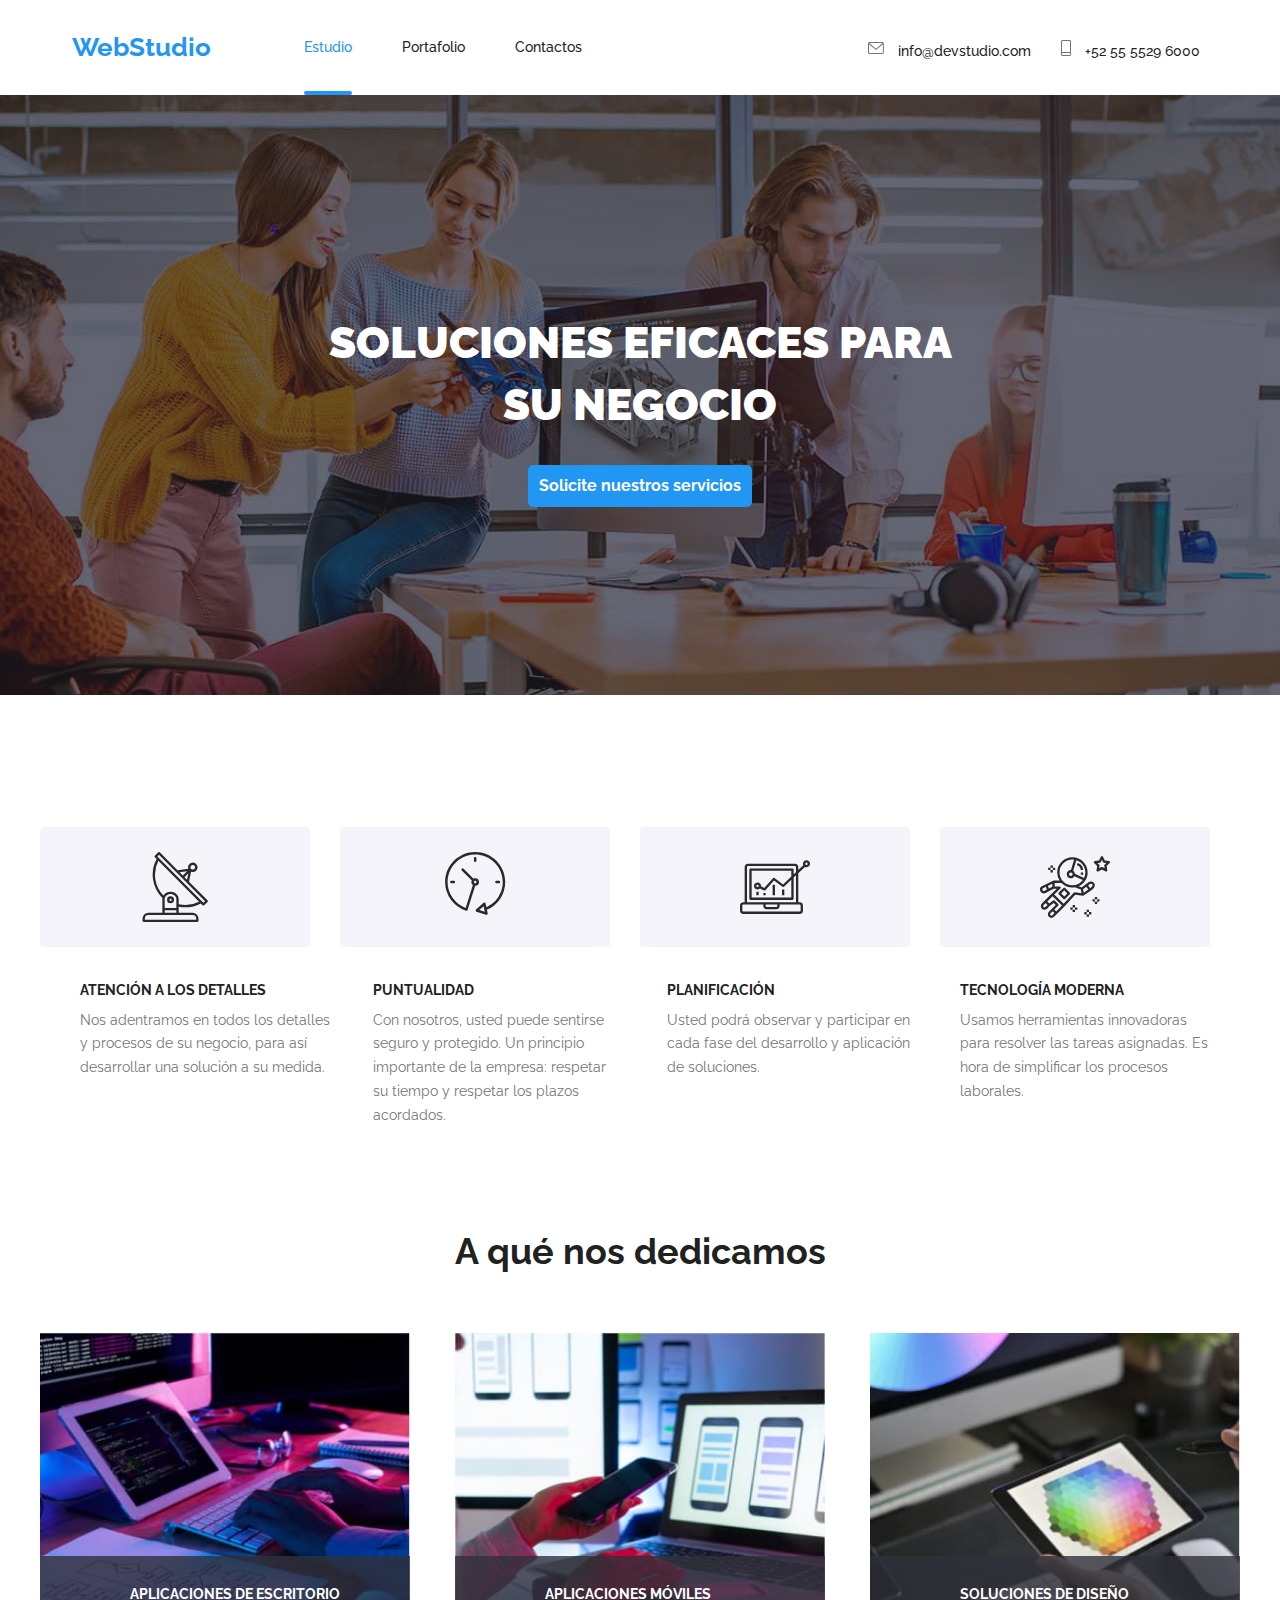
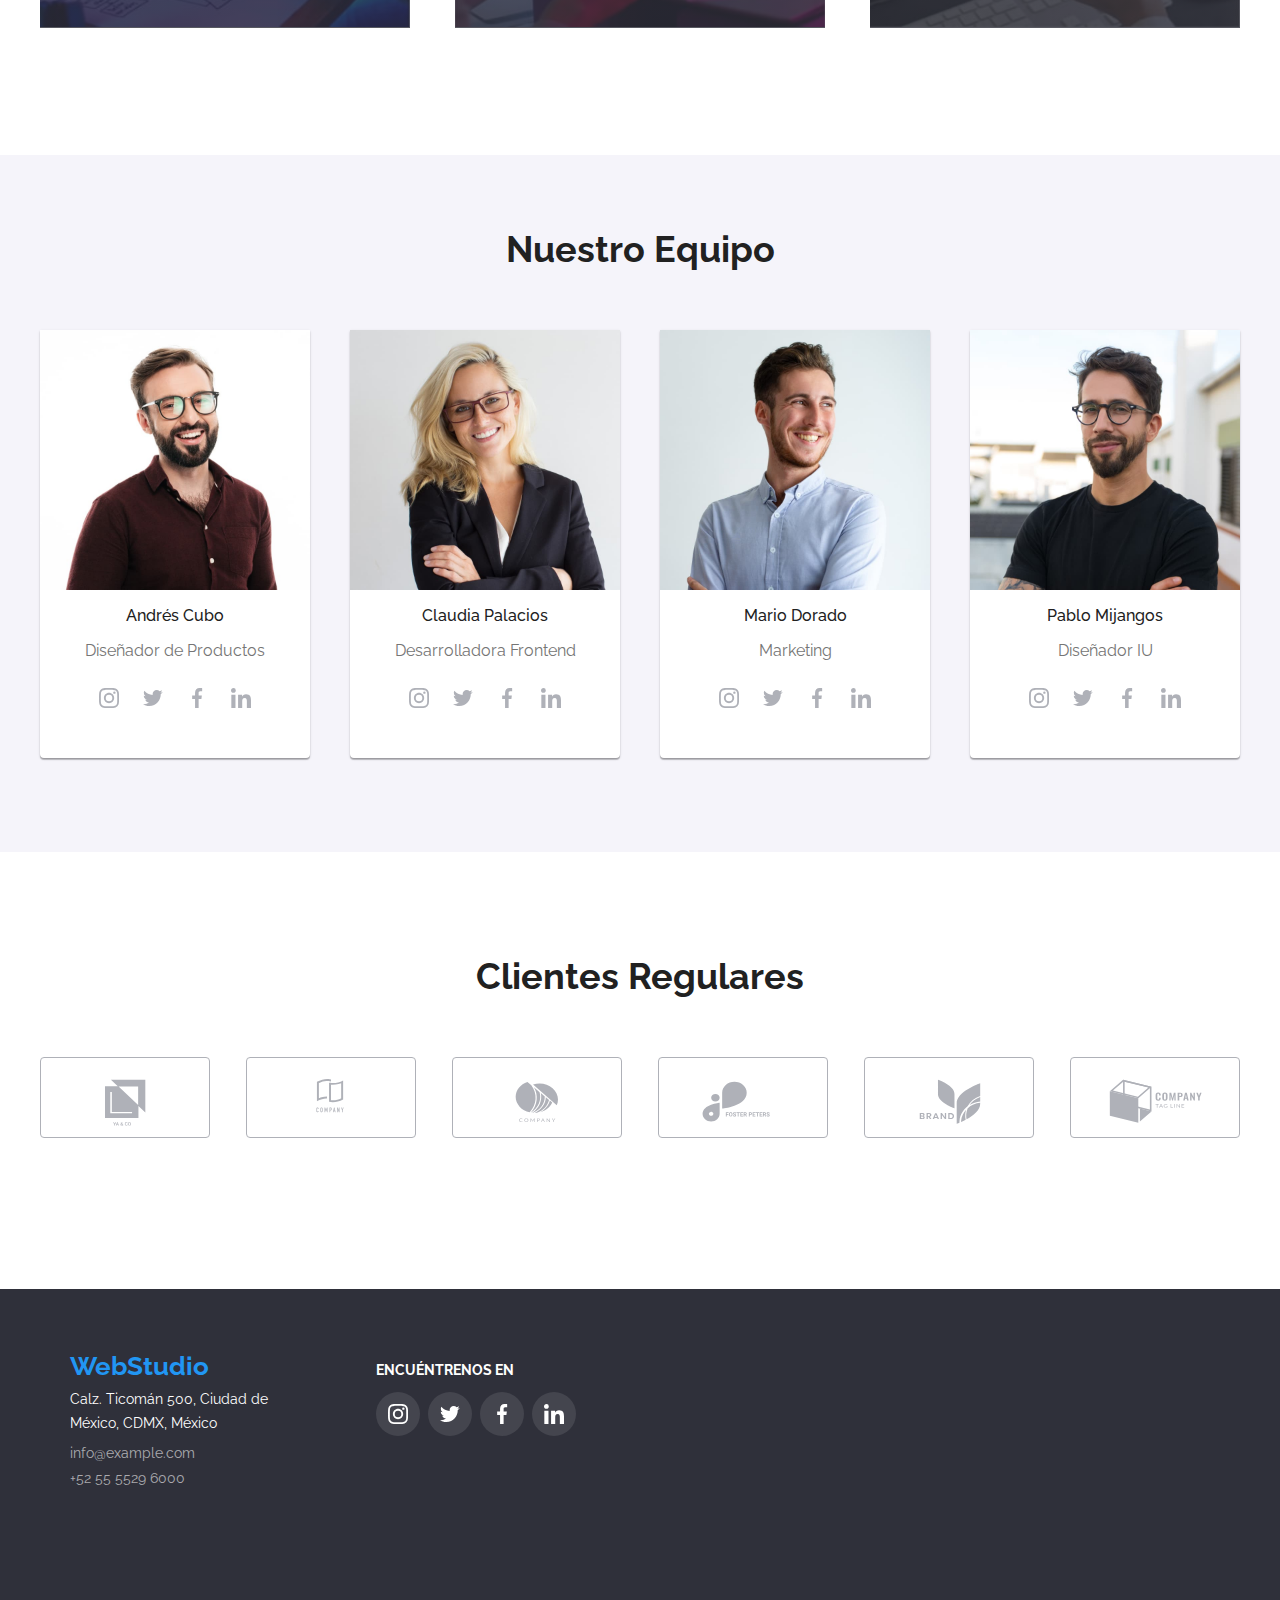
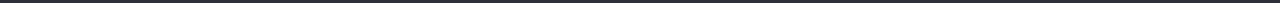
==== index.html @ 3c964261 "clone" ====
<!DOCTYPE html>
<html lang="es">
  <head>
    <meta charset="utf-8" />
    <meta http-equiv="X-UA-Compatible" content="IE=edge" />
    <title>Web Studio</title>
    <meta name="description" content="webstudioproject" />
    <meta name="viewport" content="width=device-width, initial-scale=1" />
    <link
      rel="stylesheet"
      href="https://cdnjs.cloudflare.com/ajax/libs/modern-normalize/1.0.0/modern-normalize.min.css"
    />
    <link rel="stylesheet" href="css/styles.css" />
    <link
      href="https://fonts.googleapis.com/css2?family=Raleway:wght@700&family=Roboto:wght@400;500;700;900&display=swap"
      rel="stylesheet"
    />
  </head>

  <body>
    <!-- Encabezado de la página -->
    <header>
      <div class="container">
        <nav class="nav-container">
          <!-- Navegación a otros sitios -->
          <a class="logo" href="/">WebStudio</a>
          <a class="active-link selected" href="index.html">Estudio</a>
          <a class="active-link" href="portfolio.html">Portafolio</a>
          <a class="active-link" href="">Contactos</a>
        </nav>

        <div class="contact-container">
          <a class="contact-link" href="mailto:info@devstudio.com">
            <svg class="icon" width="16" height="16">
              <use href="./images/symbol-defs.svg#icon-mail"></use>
            </svg>
            info@devstudio.com</a
          >

          <a class="contact-link" href="tel:+525555296000"
            ><svg class="icon" width="10" height="16">
              <use href="./images/symbol-defs.svg#icon-cel"></use>
            </svg>
            +52 55 5529 6000</a
          >
        </div>
      </div>
    </header>

    <!-- Contenido único de la página -->
    <main>
      <div class="container">
        <div class="title-container">
          <h1 class="h1-title">Soluciones eficaces para su negocio</h1>
          <button class="button-index" type="button" data-modal-open>
            Solicite nuestros servicios
          </button>
        </div>
      </div>

      <!-- Valores de la compañía -->

      <section class="container">
        <div class="values-container">
          <svg class="icon-benefits" width="270" height="120">
            <use
              href="./images/symbol-defs.svg#icon-beneficio1"
              width="70"
              height="70"
              x="100"
              y="25"
            ></use>
          </svg>
          <svg class="icon-benefits" width="270" height="120">
            <use
              href="./images/symbol-defs.svg#icon-beneficio2"
              width="70"
              height="70"
              x="100"
              y="25"
            ></use>
          </svg>
          <svg class="icon-benefits" width="270" height="120">
            <use
              href="./images/symbol-defs.svg#icon-beneficio3"
              width="70"
              height="70"
              x="100"
              y="25"
            ></use>
          </svg>
          <svg class="icon-benefits" width="270" height="120">
            <use
              href="./images/symbol-defs.svg#icon-beneficio4"
              width="70"
              height="70"
              x="100"
              y="25"
            ></use>
          </svg>
        </div>

        <div>
          <ul class="values-container" style="list-style: none">
            <li>
              <span class="values"> Atención a los detalles </span>
              <span class="values-description"
                >Nos adentramos en todos los detalles y procesos de su negocio,
                para así desarrollar una solución a su medida.</span
              >
            </li>
            <li>
              <span class="values"> Puntualidad </span>
              <span class="values-description"
                >Con nosotros, usted puede sentirse seguro y protegido. Un
                principio importante de la empresa: respetar su tiempo y
                respetar los plazos acordados.</span
              >
            </li>
            <li>
              <span class="values"> Planificación </span>
              <span class="values-description"
                >Usted podrá observar y participar en cada fase del desarrollo y
                aplicación de soluciones.</span
              >
            </li>
            <li>
              <span class="values"> Tecnología Moderna </span>
              <span class="values-description"
                >Usamos herramientas innovadoras para resolver las tareas
                asignadas. Es hora de simplificar los procesos laborales.</span
              >
            </li>
          </ul>
        </div>
      </section>

      <!-- A qué nos dedicamos -->

      <section class="container">
        <h2 class="h2-title">A qué nos dedicamos</h2>
        <div class="devices">
          <div class="devices-images">
            <p class="text">APLICACIONES DE ESCRITORIO</p>
            <img
              class="text-images"
              src="images/imagen.jpg"
              alt="Sobre el escritorio, una tablet, teclado y manos digitando"
              width="373"
              height="324"
            />
          </div>
          <div class="devices-images">
            <p class="text">APLICACIONES MÓVILES</p>
            <img
              class="text-images"
              src="images/imagen1.jpg"
              alt="Un par de manos, una digitando en un portátil y la otra sosteniendo un celular"
              width="373"
              height="324"
            />
          </div>
          <div class="devices-images">
            <p class="text">SOLUCIONES DE DISEÑO</p>
            <img
              class="text-images"
              src="images/imagen2.jpg"
              alt="Una tablet con fondo de colores"
              width="373"
              height="324"
            />
          </div>
        </div>
      </section>

      <!-- Nuestro Equipo -->

      <section class="member-container">
        <div class="container">
          <h2 class="h2-title">Nuestro Equipo</h2>
          <div class="members-section">
            <div class="member-card">
              <img
                class="member-image"
                src="images/imagen3.jpg"
                alt="Foto de Andrés Cubo"
                width="270"
                height="260"
              />
              <h3 class="team-members">Andrés Cubo</h3>
              <p class="position">Diseñador de Productos</p>
              <div class="icon-container">
                <svg class="icon-socialmedia" width="44" height="44">
                  <use
                    href="./images/symbol-defs.svg#icon-instagram"
                    width="20"
                    height="20"
                    x="12"
                    y="12"
                  ></use>
                </svg>
                <svg class="icon-socialmedia" width="44" height="44">
                  <use
                    href="./images/symbol-defs.svg#icon-twiter"
                    width="20"
                    height="20"
                    x="12"
                    y="12"
                  ></use>
                </svg>
                <svg class="icon-socialmedia" width="44" height="44">
                  <use
                    href="./images/symbol-defs.svg#icon-facebook"
                    width="20"
                    height="20"
                    x="12"
                    y="12"
                  ></use>
                </svg>
                <svg class="icon-socialmedia" width="44" height="44">
                  <use
                    href="./images/symbol-defs.svg#icon-linkedin"
                    width="20"
                    height="20"
                    x="12"
                    y="12"
                  ></use>
                </svg>
              </div>
            </div>
            <div class="member-card">
              <img
                class="member-image"
                src="images/imagen4.jpg"
                alt="Foto de Carla Palacios"
                width="270"
                height="260"
              />
              <h3 class="team-members">Claudia Palacios</h3>
              <p class="position">Desarrolladora Frontend</p>
              <div class="icon-container">
                <svg class="icon-socialmedia" width="44" height="44">
                  <use
                    href="./images/symbol-defs.svg#icon-instagram"
                    width="20"
                    height="20"
                    x="12"
                    y="12"
                  ></use>
                </svg>
                <svg class="icon-socialmedia" width="44" height="44">
                  <use
                    href="./images/symbol-defs.svg#icon-twiter"
                    width="20"
                    height="20"
                    x="12"
                    y="12"
                  ></use>
                </svg>
                <svg class="icon-socialmedia" width="44" height="44">
                  <use
                    href="./images/symbol-defs.svg#icon-facebook"
                    width="20"
                    height="20"
                    x="12"
                    y="12"
                  ></use>
                </svg>
                <svg class="icon-socialmedia" width="44" height="44">
                  <use
                    href="./images/symbol-defs.svg#icon-linkedin"
                    width="20"
                    height="20"
                    x="12"
                    y="12"
                  ></use>
                </svg>
              </div>
            </div>
            <div class="member-card">
              <img
                class="member-image"
                src="images/imagen5.jpg"
                alt="Foto de Mario Dorado"
                width="270"
                height="260"
              />
              <h3 class="team-members">Mario Dorado</h3>
              <p class="position">Marketing</p>
              <div class="icon-container">
                <svg class="icon-socialmedia" width="44" height="44">
                  <use
                    href="./images/symbol-defs.svg#icon-instagram"
                    width="20"
                    height="20"
                    x="12"
                    y="12"
                  ></use>
                </svg>
                <svg class="icon-socialmedia" width="44" height="44">
                  <use
                    href="./images/symbol-defs.svg#icon-twiter"
                    width="20"
                    height="20"
                    x="12"
                    y="12"
                  ></use>
                </svg>
                <svg class="icon-socialmedia" width="44" height="44">
                  <use
                    href="./images/symbol-defs.svg#icon-facebook"
                    width="20"
                    height="20"
                    x="12"
                    y="12"
                  ></use>
                </svg>
                <svg class="icon-socialmedia" width="44" height="44">
                  <use
                    href="./images/symbol-defs.svg#icon-linkedin"
                    width="20"
                    height="20"
                    x="12"
                    y="12"
                  ></use>
                </svg>
              </div>
            </div>
            <div class="member-card">
              <img
                class="member-image"
                src="images/imagen6.jpg"
                alt="Foto de Pablo Mijangos"
                width="270"
                height="260"
              />
              <h3 class="team-members">Pablo Mijangos</h3>
              <p class="position">Diseñador IU</p>
              <div class="icon-container">
                <svg class="icon-socialmedia" width="44" height="44">
                  <use
                    href="./images/symbol-defs.svg#icon-instagram"
                    width="20"
                    height="20"
                    x="12"
                    y="12"
                  ></use>
                </svg>
                <svg class="icon-socialmedia" width="44" height="44">
                  <use
                    href="./images/symbol-defs.svg#icon-twiter"
                    width="20"
                    height="20"
                    x="12"
                    y="12"
                  ></use>
                </svg>
                <svg class="icon-socialmedia" width="44" height="44">
                  <use
                    href="./images/symbol-defs.svg#icon-facebook"
                    width="20"
                    height="20"
                    x="12"
                    y="12"
                  ></use>
                </svg>
                <svg class="icon-socialmedia" width="44" height="44">
                  <use
                    href="./images/symbol-defs.svg#icon-linkedin"
                    width="20"
                    height="20"
                    x="12"
                    y="12"
                  ></use>
                </svg>
              </div>
            </div>
          </div>
        </div>
      </section>

      <!-- Clientes Regulares -->

      <section class="container">
        <h2 class="h2-title">Clientes Regulares</h2>

        <div class="customer-brands">
          <svg class="icon-customer" width="170" height="81">
            <use
              href="./images/symbol-defs.svg#icon-company1"
              width="41"
              height="46.7"
              x="64"
              y="21"
            ></use>
          </svg>
          <svg class="icon-customer" width="170" height="81">
            <use
              href="./images/symbol-defs.svg#icon-company2"
              width="38.47"
              height="34.05"
              x="64"
              y="21"
            ></use>
          </svg>
          <svg class="icon-customer" width="170" height="81">
            <use
              href="./images/symbol-defs.svg#icon-company3"
              width="43.46"
              height="41.18"
              x="62"
              y="23"
            ></use>
          </svg>
          <svg class="icon-customer" width="170" height="81">
            <use
              href="./images/symbol-defs.svg#icon-company4"
              width="84.44"
              height="41"
              x="43"
              y="23"
            ></use>
          </svg>
          <svg class="icon-customer" width="170" height="81">
            <use
              href="./images/symbol-defs.svg#icon-company5"
              width="62.54"
              height="45.43"
              x="54"
              y="21"
            ></use>
          </svg>
          <svg class="icon-customer" width="170" height="81">
            <use
              href="./images/symbol-defs.svg#icon-company6"
              width="93.8"
              height="44"
              x="38"
              y="21"
            ></use>
          </svg>
        </div>
      </section>
    </main>

    <div class="backdrop is-hidden" data-modal>
      <div class="modal">
        <button class="close" data-modal-close>
          <svg class="icon-modal" width="11" height="11">
            <use href="./images/symbol-defs2.svg#icon-X"></use>
          </svg>
        </button>
      </div>
    </div>
    <!-- Pie de página -->

    <footer class="footer-container">
      <div class="container">
        <div class="footer-container1">
          <a class="logo" href="/">WebStudio</a>
          <address class="add">
            Calz. Ticomán 500, Ciudad de México, CDMX, México
            <a class="footer-contact-link" href="mailto:info@example.com"
              >info@example.com</a
            >
            <a class="footer-contact-link" href="tel:+525555296000"
              >+52 55 5529 6000</a
            >
          </address>
        </div>
        <div class="footer-container2">
          <p class="social-media">Encuéntrenos en</p>
          <a href="/">
            <svg class="icon-footer" width="44" height="44">
              <use
                href="./images/symbol-defs.svg#icon-instagram"
                width="20"
                height="20"
                x="12"
                y="12"
              ></use>
            </svg>
          </a>
          <a href="/">
            <svg class="icon-footer" width="44" height="44">
              <use
                href="./images/symbol-defs.svg#icon-twiter"
                width="20"
                height="20"
                x="12"
                y="12"
              ></use>
            </svg>
          </a>
          <a href="/">
            <svg class="icon-footer" width="44" height="44">
              <use
                href="./images/symbol-defs.svg#icon-facebook"
                width="20"
                height="20"
                x="12"
                y="12"
              ></use>
            </svg>
          </a>
          <a href="/">
            <svg class="icon-footer" width="44" height="44">
              <use
                href="./images/symbol-defs.svg#icon-linkedin"
                width="20"
                height="20"
                x="12"
                y="12"
              ></use>
            </svg>
          </a>
        </div>
      </div>
    </footer>
    <script src="./JS/modal.js"></script>
  </body>
</html>
---- css/styles.css ----
body{
    color: #212121;
    font-family: 'Roboto', sans-serif;
    font-family: 'Raleway', sans-serif;
}


.container{
    width: 1200px;
    margin-left: auto;
    margin-right: auto;
}

/*Navegación a otros sitios*/

.nav-container{
    display: inline-flex;
    padding: 32px;
    justify-content: flex-start; 
    align-items: center;
}

.logo{
    color: #2196F3;
    font-family: Raleway !important;
    font-size: 26px;
    font-weight: 700;
    line-height: 1.2;
    text-decoration: none;
    margin-right: 93px;
}

.active-link{
    color: #212121;
    font-size: 14px;
    font-weight: 500;
    line-height: 1.2;
    text-decoration: none;
    margin-right: 50px;
    position: relative;
}
.active-link:hover,
.active-link.selected{
    color: #2196F3;
} 

.active-link::after{
    content: "";
    position: absolute;
    left: 0;
    top: calc(100% + 35px);
    width: 100%;
    height: 4px;
    background-color:#2196F3;
    border-radius: 2px;
    opacity: 0;
    transition: opacity 250ms;
}

.active-link.selected::after{
    color: #2196F3;
    opacity: 1;
}

.contact-container{
    display: inline-flex;
    margin-left: 200px;
    justify-content: flex-end; 
    align-items: flex-start;
}

.icon{
    display: inline-flex;
    margin-right: 10px;
    fill: #757575;
}

.contact-link{
    color: #212121;
    margin-right: 30px;
    font-size: 14px;
    line-height: 1.2;
    font-weight: 500;
    text-decoration: none;
}

.contact-link:hover{
    color: #2196F3;
}

.contact-link:hover .icon{
    fill: #2196F3;
}

/*--------------------*/
/*Index*/
/*--------------------*/

/* Contenido único de la página*/

.title-container{
    display: flex; 
    height: 600px;
    margin-bottom: 22px;
    justify-content: center;
    align-items: center;
    flex-direction: column;
}

.title-container::before{
    content: "";
    width: 1600px;
    height: 600px;
    position: absolute;
    background-image: url(fondo1.jpg);
    background-repeat: no-repeat;
    background-position: center;
    background-size: cover;
    z-index: -1;
}

.title-container::after{
    content: "";
    width: 1600px;
    height: 600px;
    position: absolute;
    background: linear-gradient(rgba(47, 48, 58, 0.4), rgba(47, 48, 58, 0.4));
    z-index: -1;
}

.h1-title{
    color: #FFFFFF;
    font-size: 44px;
    font-weight: 900;
    line-height: 1.4;
    text-transform: uppercase;
    text-align: center;
    padding-right: 280px;
    padding-left: 280px;
}

.button-index{
    color: #FFFFFF;
    background-color: #2196F3;
    border: 5px solid #2196F3;
    border-radius: 5px;
    font-size: 16px;
    line-height: 1.9;
    font-weight: 700;
    cursor: pointer;
}

/*Valores de la compañía*/

.values-container{
    display: flex;
    margin-right: 30px;
    padding-top: 20px;
    flex-direction: row;
    justify-content: space-between;
    flex-wrap: wrap;
}

.icon-benefits {
    display: inline-flex;
    margin-top: 90px;
    justify-content: center;
    background: #F5F4FA;
    border-radius: 4px;
    fill: #2a2a2a;
  }

.values{
    display: block;
    width: 250px;
    font-size: 14px;
    font-weight: 700;
    line-height: 1.1;
    text-transform: uppercase;
    margin-bottom: 10px;
}

.values-description{
    display: block;
    width: 250px;
    color: #757575 !important;
    font-size: 14px;
    line-height: 1.7;
}

/*A qué nos dedicamos*/

.h2-title{
    font-weight: 700;
    font-size: 36px;
    line-height: 1.2px;
    text-align: center;
    padding-top: 94px;
    padding-bottom: 50px;
}

.devices{
    display: flex;
    padding-bottom: 94px;
    justify-content: space-between;
    flex-direction: row;
    position: relative; 
}
.devices-images{
    position: relative; 
}

.devices-images::before{
    content: "";
    width: 370px;
    height: 100%;
    position: absolute;
    background:linear-gradient(transparent 75%,rgba(47, 48, 58, 0.8)75%,rgba(47, 48, 58, 0.8)99%, transparent 99%);
}

.text-images{
    width: 370px;
    height: 294px;
}

.text{
    position: absolute;
    bottom: 15px;
    color: #FFFFFF;
    font-weight: 700;
    font-size: 14px;
    margin-left: 90px;
}

/*Nuestro Equipo*/

.member-container{
    background-color:#F5F4FA;
}
.members-section{
    padding-bottom: 94px;
    display: flex;
    justify-content: space-between;
}

.member-card{
    box-sizing: border-box;
    width: 270px;
    height: 428px;
    background: #FFFFFF;
    box-shadow: 0px 1px 3px rgba(0, 0, 0, 0.12), 0px 1px 1px rgba(0, 0, 0, 0.14), 0px 2px 1px rgba(0, 0, 0, 0.2);
    border-radius: 0px 0px 4px 4px;
}

.member-image{
    display: block;
}

.team-members{
    font-weight: 500;
    font-size: 16px;
    line-height: 1.2;
    text-align: center;
}

.position{
    color: #757575;
    font-weight: 400;
    font-size: 16px;
    line-height: 1.2;
    text-align: center;
}
.icon-container{
    display: flex;
    flex-direction: row;
    justify-content: center;
}
.icon-socialmedia {
    display: inline-flex;
    justify-content: center;
    background:#FFFFFF;
    border-radius: 50px;
    fill: #AFB1B8;
    cursor: pointer;
  }

  .icon-socialmedia:hover {
    background: #2196F3;
    fill: #FFFFFF;
  }

/*Clientes Regulares*/

.customer-brands{
    display: flex;
    margin-bottom: 151px;
    justify-content: space-between;
}

.icon-customer {
    display: inline-flex;
    justify-content: center;
    background:#FFFFFF;
    border: 1px solid #AFB1B8;
    border-radius: 4px;
    fill: #AFB1B8;
    cursor: pointer;
  }

  .icon-customer:hover {
    background: #FFFFFF;
    fill:  #2196F3;
    border: 1px solid #2196F3;
  }

/*Pie de página*/

.footer-container{
    padding-top: 60px;
    padding-left: 20px;
    background-color: #2F303A;
}

.footer-container1{
    display: inline-flex;
    height: 252px;
    padding-left: 20px;
    background-color: #2F303A;
    flex-direction:column;
}

.add{
    display: block;
    width: 231px;
    margin-top: 6px;
    color:#FFFFFF;
    font-style: normal;
    font-size: 14px;
    line-height: 1.7;
}

.footer-contact-link{
    display: block;
    width: 231px;
    margin-top: 9px;
    color: rgba(255, 255, 255, 0.6);;
    font-style: normal;
    font-size: 14px;
    line-height: 1.2;
    font-weight: 400;
    text-decoration: none;
}

.footer-container2{
    display: inline-flex;
    width: 210px;
    margin-left: 70px;
    justify-content: flex-start;
    align-items: baseline;
    flex-wrap: wrap;
}

.social-media{
    display: block;
    align-self: baseline;
    margin-right: 30px;
    color: #FFFFFF;
    font-weight: 700;
    font-size: 14px;
    line-height: 1.1;
    text-transform: uppercase;
}

.icon-footer {
    display: inline-block;
    margin-right: 8px;
    background:rgba(255, 255, 255, 0.1);
    border-radius: 50px;
    fill: #FFFFFF;
    cursor: pointer;
  }

  .icon-footer:hover {
    background: #2196F3;
    fill: #FFFFFF;
  }

/*--------------------*/
/*Portfolio*/
/*--------------------*/

/*Contenido único de la página*/

.buttons{
    display: flex;
    margin-top: 106px;
    padding-bottom: 56px;
    justify-content: center;
    flex-basis: calc((100%-32px)/5);
}
.active-button{
    font-family: 'Roboto';
    font-size: 16px;
    line-height: 1.6;
    font-weight: 500;
    border:0;
    border-radius: 4px;
    padding: 6px 24px;
    margin-right: 8px;
}

.active-button:hover{
    color: #FFFFFF;
    background-color: #2196F3;
    cursor: pointer;
    box-shadow: 0px 3px 1px rgba(0, 0, 0, 0.1), 0px 1px 2px rgba(0, 0, 0, 0.08), 0px 2px 2px rgba(0, 0, 0, 0.12);
}

/*Secciones*/

.project-container{
    padding: 20px;
    padding-bottom: 90px;
    display: flex;
    flex-wrap: wrap;
    gap: 20px;
}

.card{
    box-sizing: border-box;
    width: 370px;
    background: #FFFFFF;
    border: 1px solid #EEEEEE;
    position: relative;
    }

.card:hover{
    cursor: pointer;
    box-shadow: 0px 1px 1px rgba(0, 0, 0, 0.12), 0px 4px 4px rgba(0, 0, 0, 0.06), 1px 4px 6px rgba(0, 0, 0, 0.16);
}

.card-image{
    position: relative;
    overflow: hidden;
}

.card-blue{
    position:absolute;
    top: 0px;
    left: 0px;
    bottom: 20px;
    width: 370px;
    height: 300px;
    background-color: rgba(33, 150, 243, 0.9);
    padding: 63px 24px;
    letter-spacing: 0.03em;
    color: #FFFFFF;
    font-family: 'Roboto';
    font-style: normal;
    font-weight: 400;
    font-size: 18px;
    line-height: 1.5;

    transform: translateY(100%);
    transition: transform 250ms ease;
    transition-timing-function: cubic-bezier(0.4, 0, 0.2, 1);
}

.card:hover .card-blue{
    transform: translateY(0%);
}

.card-heading{
    padding-right: 24px;
    padding-left: 24px;
}

.list-title{
    font-weight: 700;
    font-size: 18px;
    line-height: 2;
}

.list-description{
    color: #757575 !important;
    font-size: 16px;
    line-height: 1.9;
}

/*Ventana modal*/

.backdrop{
    display: flex;
    background-color: rgba(0, 0, 0, 0.2);
    align-items: center;
    justify-content: center;
    position: fixed;
    top:0;
    left: 0;
    height: 100vh;
    width: 100vw;
    opacity: 1;
    pointer-events: unset;
    transition: opacity 250ms cubic-bezier(0.4, 0, 0.2, 1);
}

.modal{
    width: 528px;
    height: 581px;
    left: 536px;
    top: 421px;
    padding: 8px 8px;
    background: #FFFFFF;
    box-shadow: 0px 1px 3px rgba(0, 0, 0, 0.12), 0px 1px 1px rgba(0, 0, 0, 0.14), 0px 2px 1px rgba(0, 0, 0, 0.2);
    border-radius: 4px;
}

.is-hidden{
    visibility: hidden;
}

.close{
    box-sizing: border-box;
    width: 30px;
    height: 30px;
    left: 1026px;
    top: 229px;
    margin-left: 480px;
    background: #FFFFFF;
    border: 1px solid rgba(0, 0, 0, 0.1);
    border-radius: 30px;
    cursor: pointer;
}

.icon-modal{
    left: 22.22%;
    right: 16.67%;
    top: 16.67%;
    bottom: 22.22%;
    color: #000000;
     
}
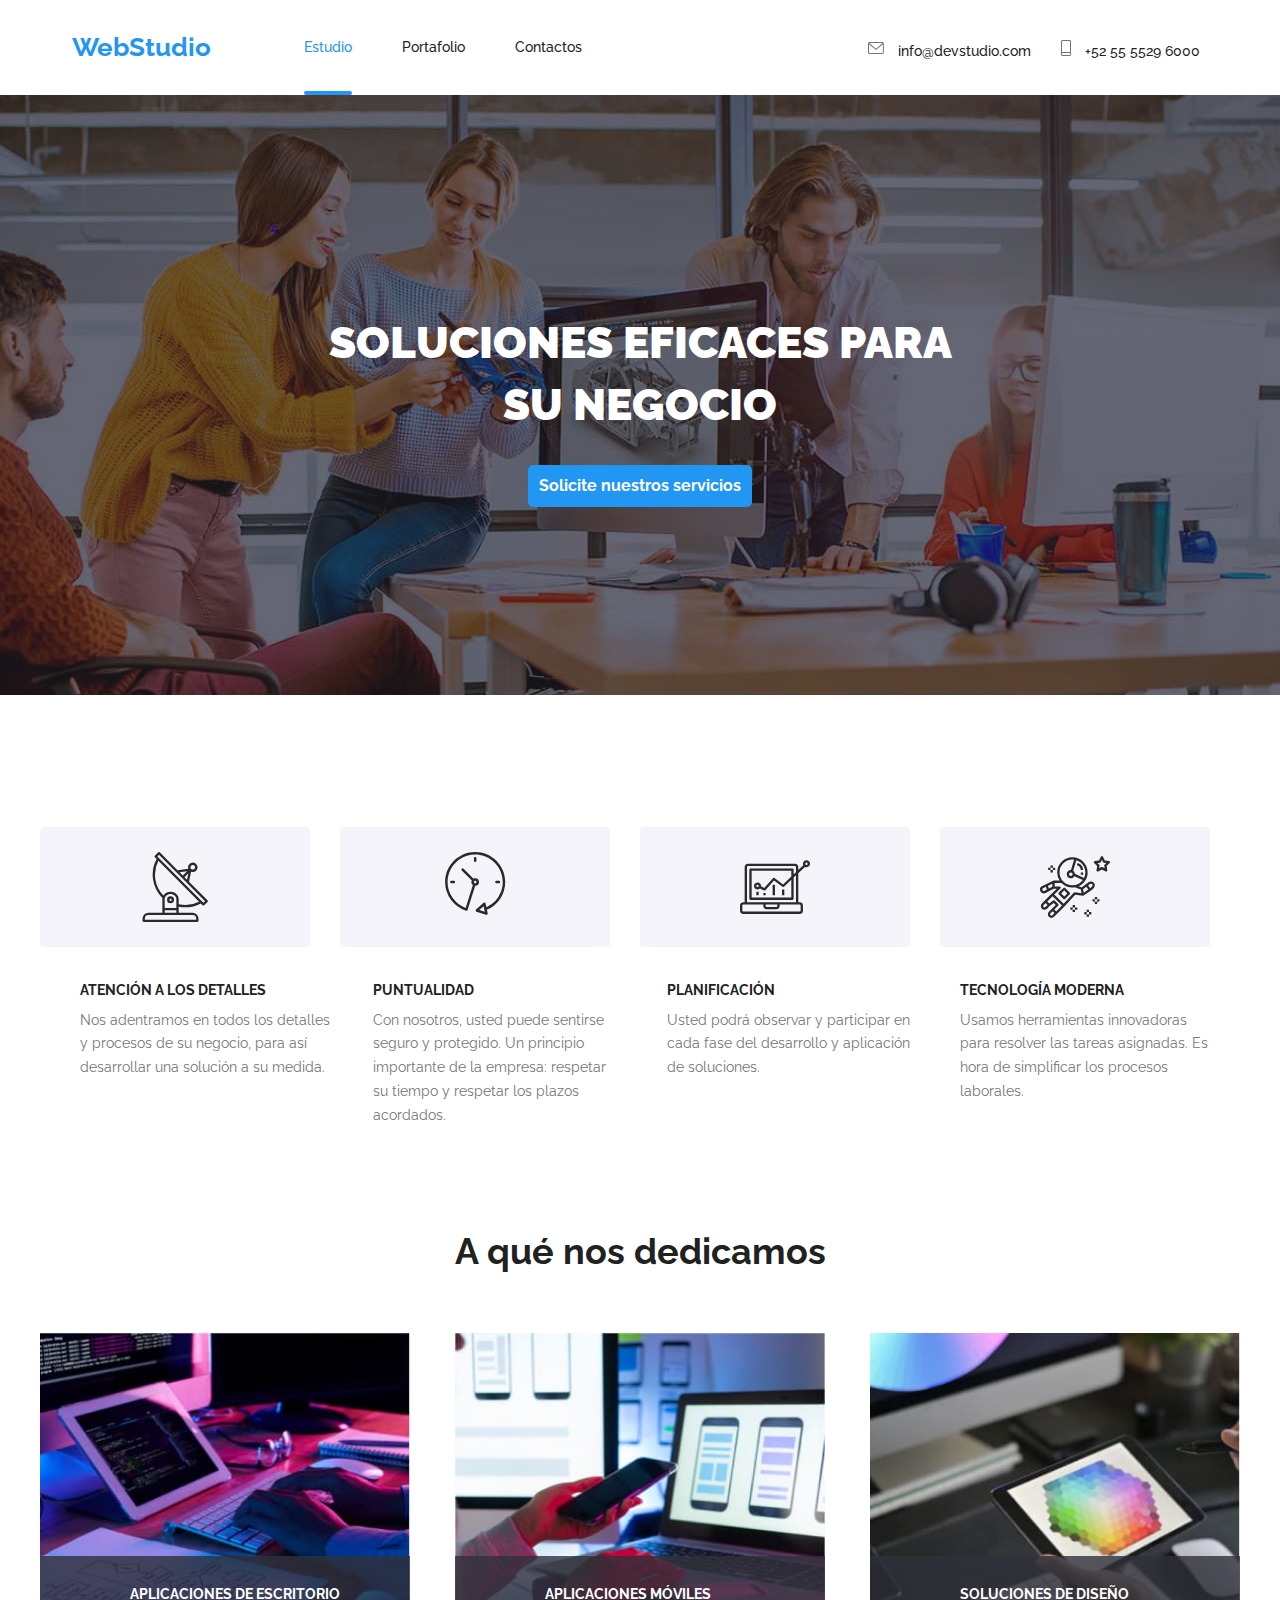
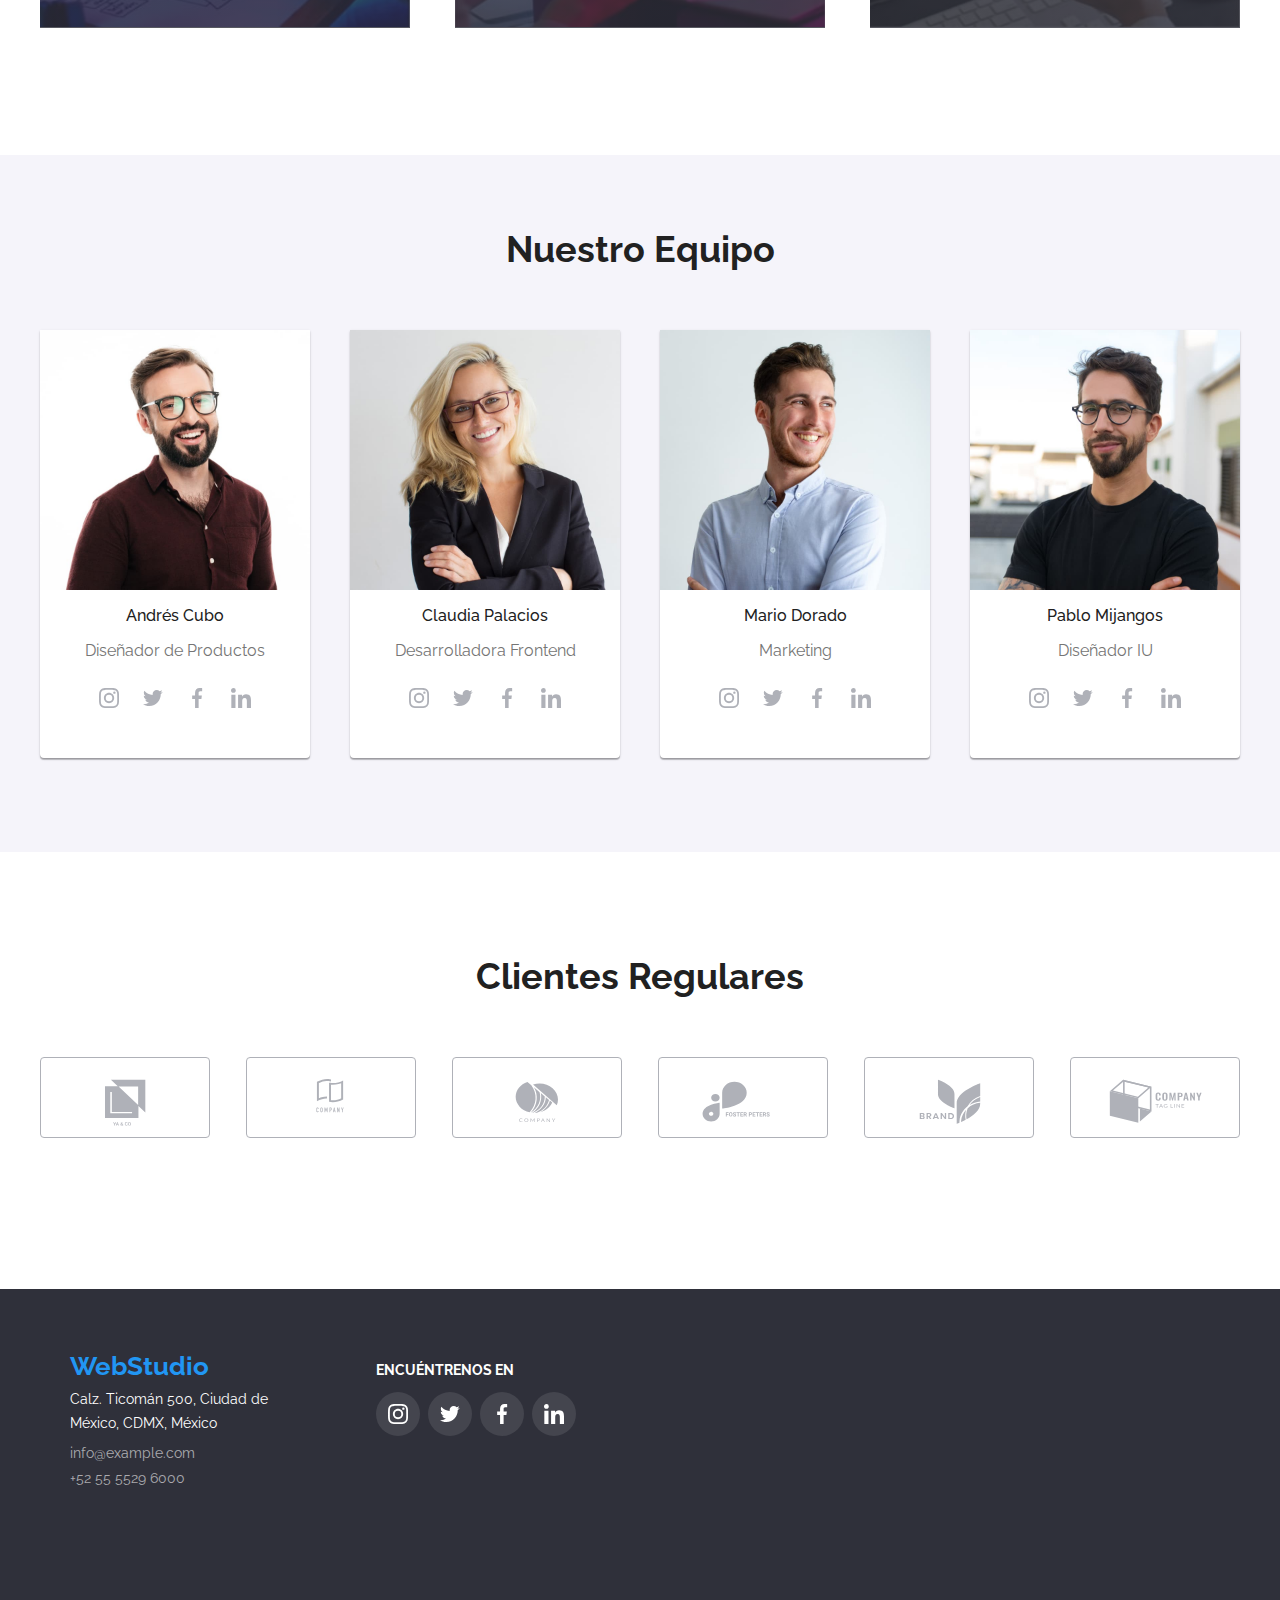
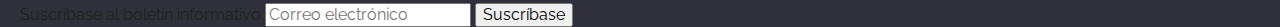
==== commit 4ffae03a: "form" ====
--- a/index.html
+++ b/index.html
@@ -445,11 +445,84 @@
 
     <div class="backdrop is-hidden" data-modal>
       <div class="modal">
-        <button class="close" data-modal-close>
-          <svg class="icon-modal" width="11" height="11">
-            <use href="./images/symbol-defs2.svg#icon-X"></use>
-          </svg>
-        </button>
+        <div class="close">
+          <button class="close-button" data-modal-close>
+            <svg class="close-icon" width="11" height="11">
+              <use href="./images/symbol-defs2.svg#icon-X"></use>
+            </svg>
+          </button>
+        </div>
+
+        <h3 class="modal-title">Deje sus datos, nos contactaremos con usted</h3>
+
+        <form name="order">
+          <div class="pos-relative">
+            <label class="form-label" for="input-name"> Nombre </label>
+
+            <input
+              class="form-input"
+              type="text"
+              name="name"
+              id="input-name"
+              required
+            />
+            <svg class="input-icon" width="12" height="12">
+              <use href="./images/icons.svg#icon-User"></use>
+            </svg>
+          </div>
+          <div class="pos-relative">
+            <label class="form-label" for="input-phone"> Teléfono </label>
+
+            <input
+              class="form-input"
+              type="tel"
+              name="tel"
+              id="input-phone"
+              required
+            />
+            <svg class="input-icon" width="13" height="13">
+              <use href="./images/icons.svg#icon-tel"></use>
+            </svg>
+          </div>
+          <div class="pos-relative">
+            <label class="form-label" for="input-email"> Email </label>
+
+            <input
+              class="form-input"
+              type="email"
+              name="email"
+              id="input-email"
+              required
+            />
+            <svg class="input-icon" width="15" height="12">
+              <use href="./images/icons.svg#icon-mailnegro"></use>
+            </svg>
+          </div>
+          <div class="pos-relative">
+            <label class="form-label" for="input-coments"> Comentarios </label>
+            <textarea
+              class="form-textarea"
+              name="coments"
+              rows="5"
+              id="input-coments"
+              placeholder="Introduzca el texto"
+            ></textarea>
+          </div>
+          <div class="pos-relative">
+            <label class="form-checkbox">
+              <input type="checkbox" required hidden />
+              <span class="checkmark">
+                <svg class="checkmark-icon" width="12" height="12">
+                  <use href="./images/icons.svg#icon-vistobueno"></use>
+                </svg>
+              </span>
+              Estoy de acuerdo con el boletín informativo y acepto los Términos
+              y Condiciones
+            </label>
+          </div>
+
+          <button type="submit">Enviar</button>
+        </form>
       </div>
     </div>
     <!-- Pie de página -->
@@ -516,6 +589,16 @@
           </a>
         </div>
       </div>
+      <form name="suscription">
+        <label for="user-email">Suscríbase al boletín informativo</label>
+        <input
+          type="email"
+          name="email"
+          id="user-email"
+          placeholder="Correo electrónico"
+        />
+        <button type="submit">Suscríbase</button>
+      </form>
     </footer>
     <script src="./JS/modal.js"></script>
   </body>
--- a/css/styles.css
+++ b/css/styles.css
@@ -513,6 +513,7 @@
     background: #FFFFFF;
     box-shadow: 0px 1px 3px rgba(0, 0, 0, 0.12), 0px 1px 1px rgba(0, 0, 0, 0.14), 0px 2px 1px rgba(0, 0, 0, 0.2);
     border-radius: 4px;
+    padding: 40px;
 }
 
 .is-hidden{
@@ -520,23 +521,139 @@
 }
 
 .close{
+    position: relative;
+    top: -40px;
+    right: -40px;
+}
+
+.close-button{  
+    position: absolute;
     box-sizing: border-box;
     width: 30px;
     height: 30px;
-    left: 1026px;
-    top: 229px;
-    margin-left: 480px;
+    right: 8px;
+    top: 6.5px;
     background: #FFFFFF;
     border: 1px solid rgba(0, 0, 0, 0.1);
     border-radius: 30px;
     cursor: pointer;
 }
 
-.icon-modal{
-    left: 22.22%;
-    right: 16.67%;
-    top: 16.67%;
-    bottom: 22.22%;
+.close-icon{
+    position: absolute;
     color: #000000;
-     
+    right: 8px;
+    top: 8px;
+}
+
+.modal-title{
+    font-family: 'Roboto';
+    font-style: normal;
+    font-weight: 700;
+    font-size: 20px;
+    line-height: 1.2;
+    text-align: center;
+    color: #212121;
+}
+
+.form-label{
+    font-family: 'Roboto';
+    font-style: normal;
+    font-weight: 400;
+    font-size: 12px;
+    color: #757575;
+    line-height: 1.16;
+}
+
+.pos-relative{
+    position: relative;
+    padding: 5px;
+}
+
+.form-input{
+    display: block;
+    outline: none;
+    border: 1px solid rgba(33, 33, 33, 0.2);
+    border-radius: 4px;
+    height: 40px;
+    width: 100%;
+    padding-left: 42px;
+}
+
+.form-input:hover, .form-input:focus{
+    border: 1px solid #2196F3;
+}
+
+.input-icon{
+    position: absolute;
+    top: 38px;
+    left: 20px;
+    fill: #212121;
+    pointer-events: none;
+}
+
+.form-input:hover + .input-icon, 
+.form-input:focus + .input-icon{
+    fill: #2196F3
+}
+
+.form-textarea{
+    display: block;
+    outline: none;
+    border: 1px solid rgba(33, 33, 33, 0.2);
+    border-radius: 4px;
+    height: 120px;
+    width: 448px;
+    padding: 12px;
+    font-family: 'Roboto';
+    font-style: normal;
+    font-weight: 400;
+    font-size: 12px;
+    line-height: 1.2;
+    color: rgba(117, 117, 117, 0.5);
+}
+
+.form-textarea:hover, .form-textarea:focus{
+    border: 1px solid #2196F3;
+}
+
+.form-checkbox{
+    display: block;
+    font-family: 'Roboto';
+    font-style: normal;
+    font-weight: 400;
+    font-size: 14px;
+    line-height: 1.7;
+    color: #757575;
+    width: 400px;
+    height: 24px;
+    margin-top: 20px;
+    padding-left: 50px;
+}
+
+.checkmark{
+    position: absolute;
+    left: 30px;
+    top: 28px;
+    width: 16px;
+    height: 15px;
+    border: 2px solid #212121;
+}
+
+.checkmark-icon{
+    display: none;
+    align-self: center;
+    margin-left: 2px;
+    margin-bottom: 2px;
+}
+
+.form-checkbox input[type="checkbox"]:checked + .checkmark{
+    background: #2196F3;
+    border: none;
+}
+
+
+
+.form-checkbox input[type="checkbox"]:checked + .checkmark .checkmark-icon{
+    display: inline;
 }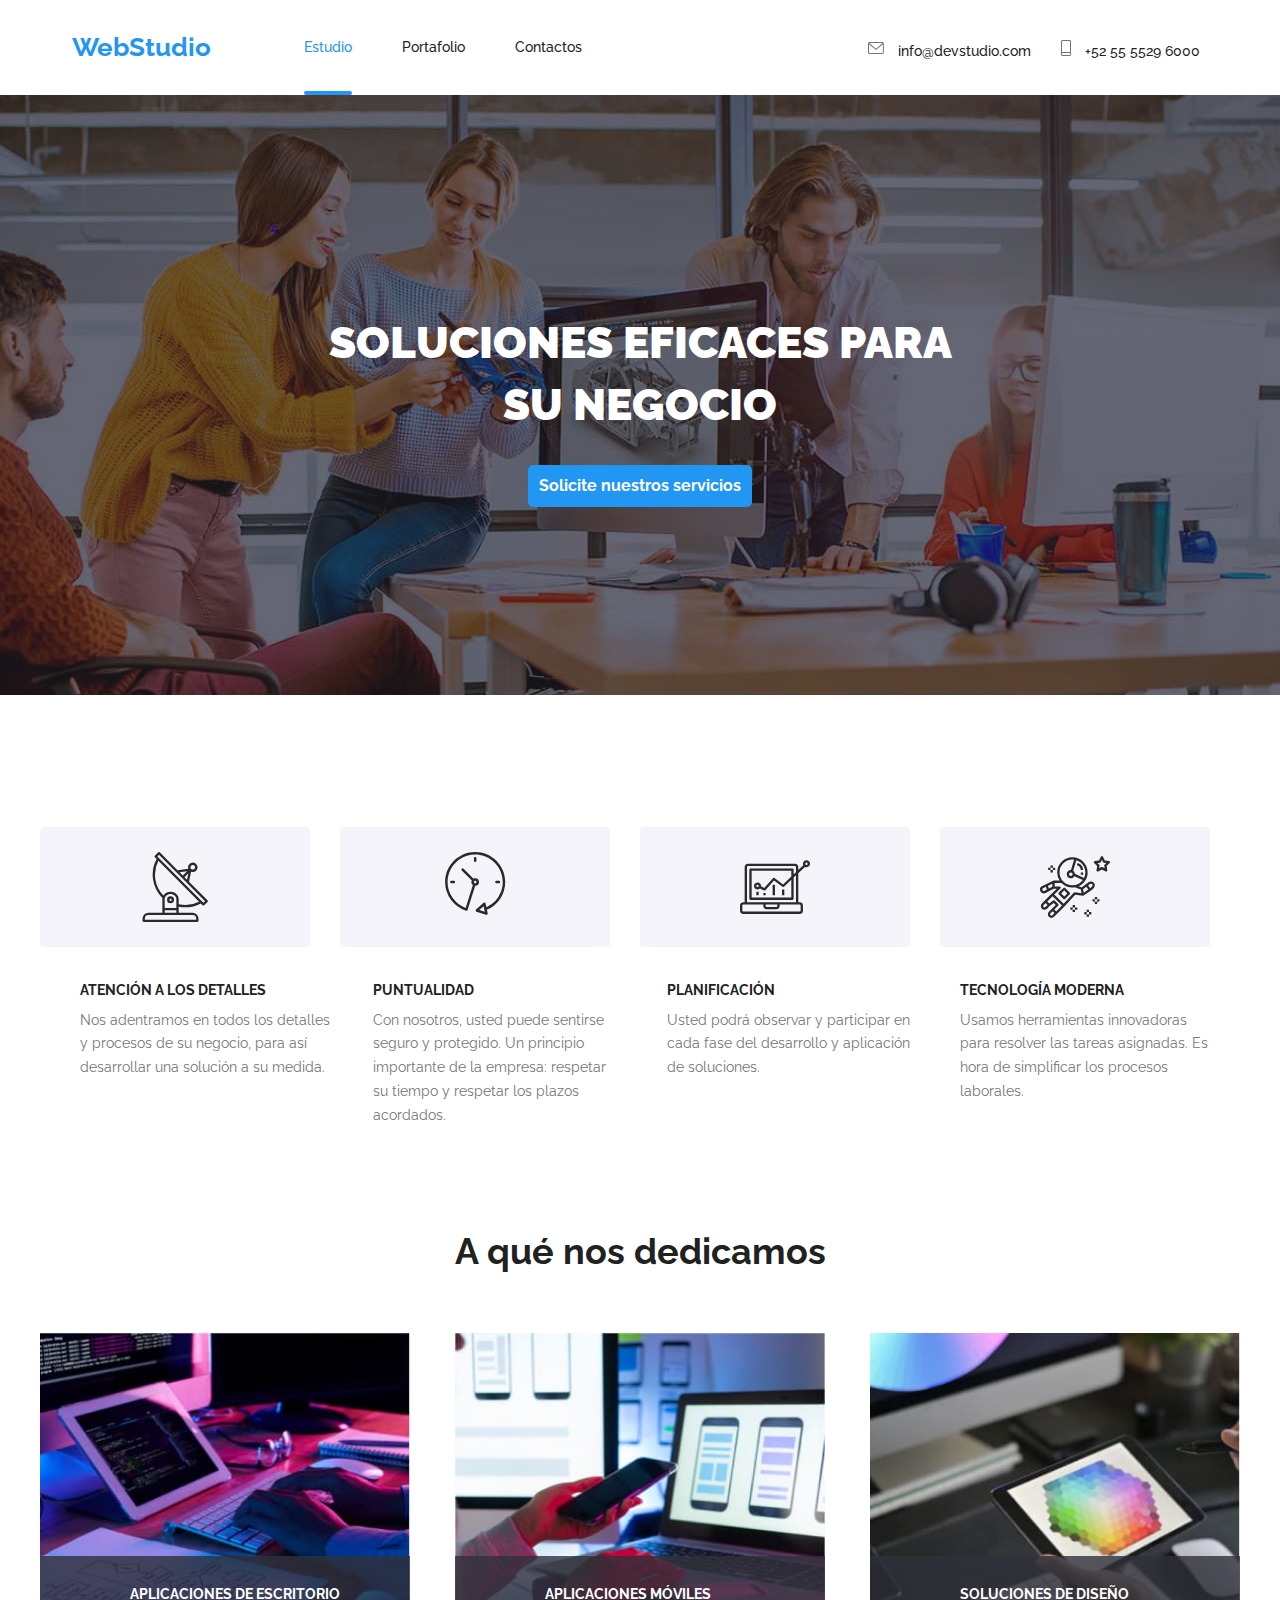
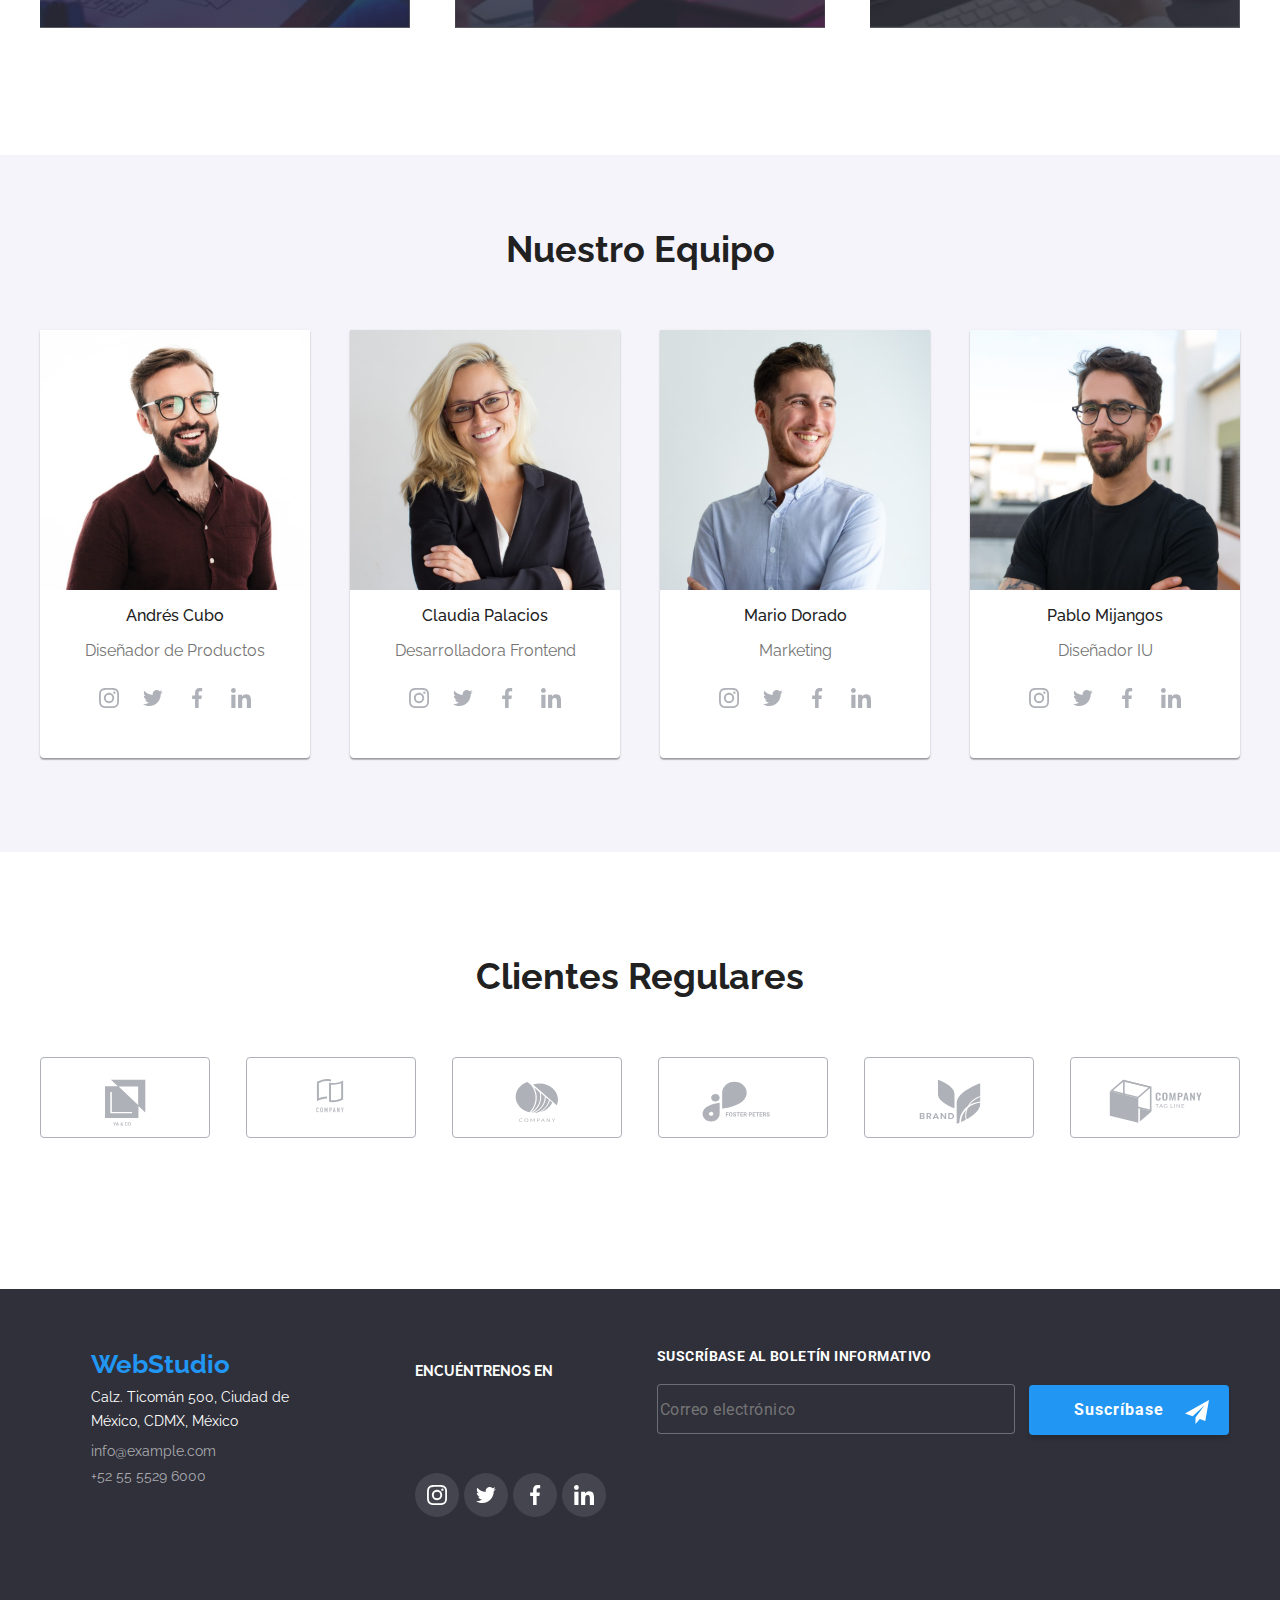
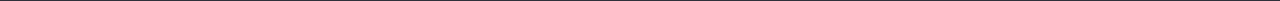
==== commit 8012ea31: "subscript" ====
--- a/index.html
+++ b/index.html
@@ -521,14 +521,14 @@
             </label>
           </div>
 
-          <button type="submit">Enviar</button>
+          <button class="submit-button" type="submit">Enviar</button>
         </form>
       </div>
     </div>
     <!-- Pie de página -->
 
     <footer class="footer-container">
-      <div class="container">
+      <div class="container footer-flex">
         <div class="footer-container1">
           <a class="logo" href="/">WebStudio</a>
           <address class="add">
@@ -588,17 +588,32 @@
             </svg>
           </a>
         </div>
+
+        <form name="suscription">
+          <div class="subscript">
+            <label class="subscript-title" for="user-email"
+              >Suscríbase al boletín informativo
+            </label>
+            <div class="subscript-input">
+              <input
+                class="subscript-email"
+                type="email"
+                name="email"
+                id="user-email"
+                placeholder="Correo electrónico"
+                required
+              />
+
+              <button class="subscript-button" type="submit">
+                <span class="subscript-button-title">Suscríbase</span>
+                <svg class="subscript-button-icon" width="24" height="24">
+                  <use href="./images/icons.svg#icon-enviar"></use>
+                </svg>
+              </button>
+            </div>
+          </div>
+        </form>
       </div>
-      <form name="suscription">
-        <label for="user-email">Suscríbase al boletín informativo</label>
-        <input
-          type="email"
-          name="email"
-          id="user-email"
-          placeholder="Correo electrónico"
-        />
-        <button type="submit">Suscríbase</button>
-      </form>
     </footer>
     <script src="./JS/modal.js"></script>
   </body>
--- a/css/styles.css
+++ b/css/styles.css
@@ -314,7 +314,10 @@
   }
 
 /*Pie de página*/
-
+.footer-flex{
+    display: flex;
+    justify-content: space-around;
+}
 .footer-container{
     padding-top: 60px;
     padding-left: 20px;
@@ -322,7 +325,7 @@
 }
 
 .footer-container1{
-    display: inline-flex;
+    display: flex;
     height: 252px;
     padding-left: 20px;
     background-color: #2F303A;
@@ -352,28 +355,26 @@
 }
 
 .footer-container2{
-    display: inline-flex;
-    width: 210px;
-    margin-left: 70px;
+    display: flex;
+    width: 200px;
+    margin-left: 50px;
     justify-content: flex-start;
     align-items: baseline;
     flex-wrap: wrap;
 }
 
 .social-media{
-    display: block;
     align-self: baseline;
-    margin-right: 30px;
-    color: #FFFFFF;
-    font-weight: 700;
-    font-size: 14px;
-    line-height: 1.1;
+    margin-right: 15px;
+    color: #FFFFFF;
+    font-weight: 700;
+    font-size: 14px;
     text-transform: uppercase;
 }
 
 .icon-footer {
-    display: inline-block;
-    margin-right: 8px;
+    align-self: baseline;
+    margin-right: 5px;
     background:rgba(255, 255, 255, 0.1);
     border-radius: 50px;
     fill: #FFFFFF;
@@ -383,6 +384,74 @@
   .icon-footer:hover {
     background: #2196F3;
     fill: #FFFFFF;
+  }
+
+  .subscript{
+    display: flex;
+    align-items: flex-end;
+    flex-direction: column;
+    flex-grow: 1;
+  } 
+
+  .subscript-title{
+    align-self: flex-start;
+    padding-bottom: 20px;
+    font-family: 'Roboto';
+    font-style: normal;
+    font-weight: 700;
+    font-size: 14px;
+    line-height: 1.1;
+    letter-spacing: 0.03em;
+    text-transform: uppercase;
+
+    color: #FFFFFF;
+  }
+  
+  .subscript-email{
+    width: 358px;
+    height: 50px;
+    top: 108px;
+    margin-right: 10px;
+    border: 1px solid rgba(255, 255, 255, 0.3);
+    border-radius: 4px;
+    background-color: #2F303A;
+    font-family: 'Roboto';
+    font-style: normal;
+    font-weight: 400;
+    font-size: 16px;
+    line-height: 1.3;
+    letter-spacing: 0.03em;
+    color: rgba(255, 255, 255, 0.6);
+  }
+
+  .subscript-button{
+    width: 200px;
+    height: 50px;
+    padding-top: 10px;
+    background: #2196F3;
+    border: none;
+    box-shadow: 0px 4px 4px rgba(0, 0, 0, 0.15);
+    border-radius: 4px; 
+  }
+
+  .subscript-button-title{
+    position: relative;
+    font-family: 'Roboto';
+    font-style: normal;
+    font-weight: 700;
+    font-size: 16px;
+    line-height: 1.9;
+    letter-spacing: 0.06em;
+    color: #FFFFFF;
+    display: flex;
+    left: 39px;
+  }
+
+  .subscript-button-icon{
+    display: flex;
+    position: relative;
+    left: 150px;
+    bottom: 25px;
   }
 
 /*--------------------*/
@@ -506,7 +575,7 @@
 
 .modal{
     width: 528px;
-    height: 581px;
+    height: 620px;
     left: 536px;
     top: 421px;
     padding: 8px 8px;
@@ -603,7 +672,7 @@
     border: 1px solid rgba(33, 33, 33, 0.2);
     border-radius: 4px;
     height: 120px;
-    width: 448px;
+    width: 100%;
     padding: 12px;
     font-family: 'Roboto';
     font-style: normal;
@@ -652,8 +721,24 @@
     border: none;
 }
 
-
-
 .form-checkbox input[type="checkbox"]:checked + .checkmark .checkmark-icon{
     display: inline;
+}
+
+.submit-button{
+    color: #FFFFFF;
+    font-family: 'Roboto';
+    font-style: normal;
+    font-weight: 700;
+    font-size: 16px;
+    letter-spacing: 0.06em;
+
+    width: 200px;
+    height: 50px;
+    margin-left: 135px;
+    margin-top: 30px;
+    border: none;
+    background: #188CE8;
+    box-shadow: 0px 4px 4px rgba(0, 0, 0, 0.15);
+    border-radius: 4px;
 }